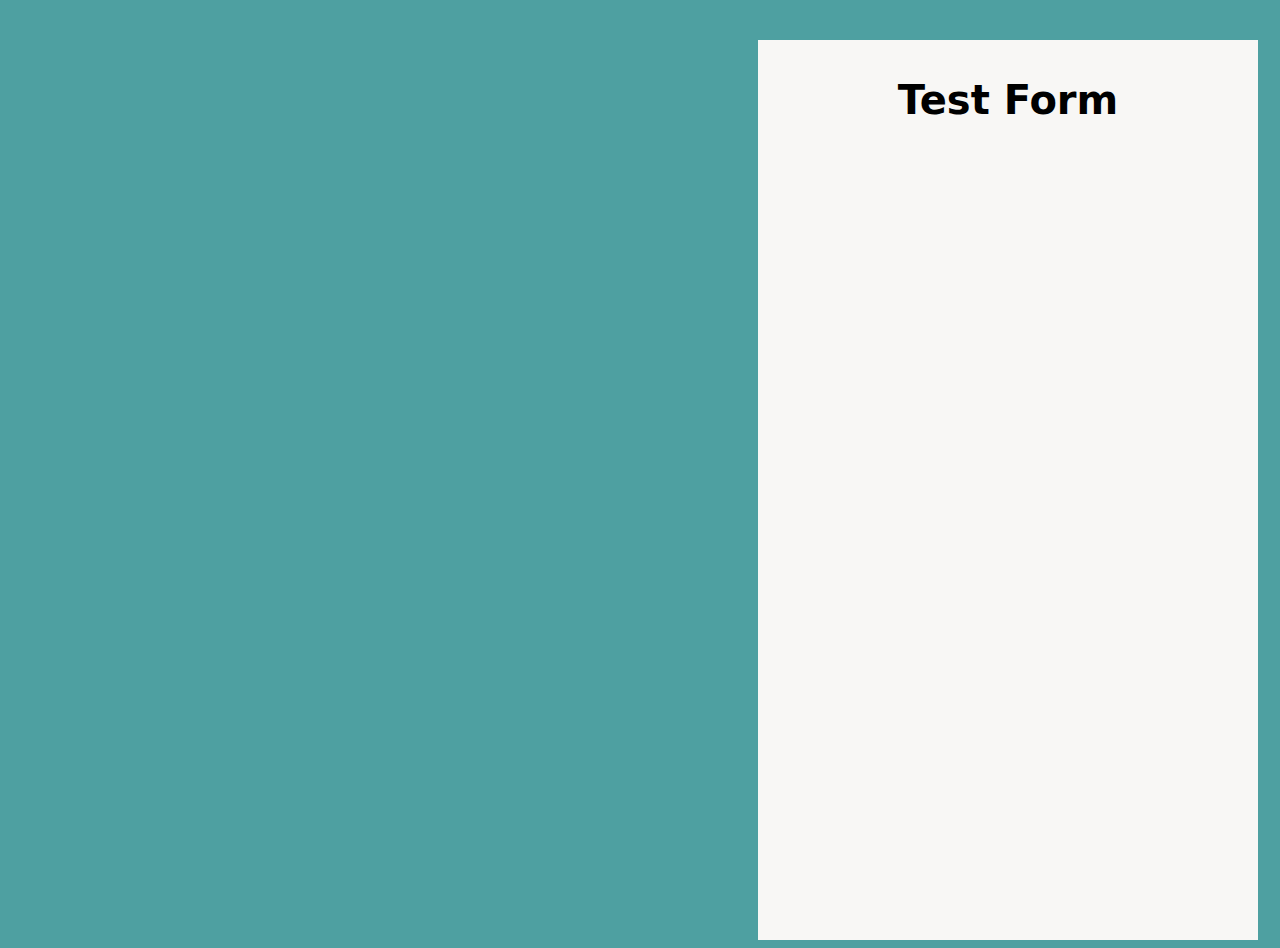
==== Homework/index.html @ 609e569e "Update index.html" ====
<!DOCTYPE html>
<html lang="en">
<head>
    <meta charset="UTF-8">
    <meta http-equiv="X-UA-Compatible" content="IE=edge">
    <meta name="viewport" content="width=device-width, initial-scale=1.0">
    <link rel="stylesheet" href="./reset.css">
    <title>Test Form</title>
    <style>
        body {
            background-color:  rgb(78, 160, 161);
            font-family: system-ui, -apple-system, BlinkMacSystemFont, 'Segoe UI', Roboto, Oxygen, Ubuntu, Cantarell, 'Open Sans', 'Helvetica Neue', sans-serif;
        }

        main {
            display: flex;
            background-color: rgb(248, 247, 245);
            margin-left: 750px;
            margin-top: 40px;
            width: 500px;
            height: 900px;
            justify-content: center;
        }

        h1{
            font-size: 40px;
            position: relative;
            top: 10px
        }
    </style>
</head>
<body>
    <main>
        <h1>Test Form</h1>
    </main>
    
</body>
</html>
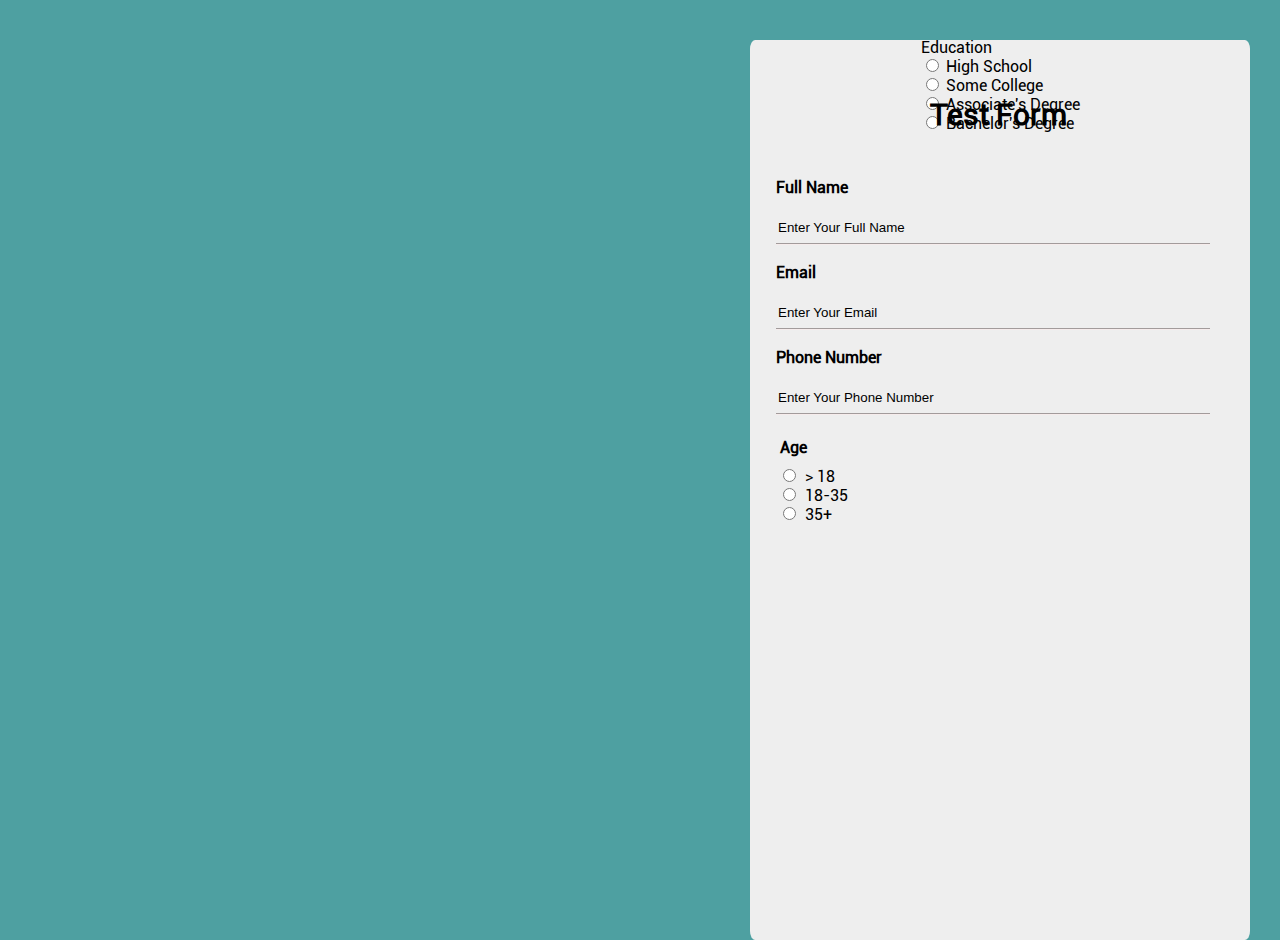
==== commit a87e7745: "Update index.html" ====
--- a/Homework/index.html
+++ b/Homework/index.html
@@ -1,38 +1,131 @@
 <!DOCTYPE html>
 <html lang="en">
-<head>
-    <meta charset="UTF-8">
-    <meta http-equiv="X-UA-Compatible" content="IE=edge">
-    <meta name="viewport" content="width=device-width, initial-scale=1.0">
-    <link rel="stylesheet" href="./reset.css">
+  <head>
+    <meta charset="UTF-8" />
+    <meta http-equiv="X-UA-Compatible" content="IE=edge" />
+    <meta name="viewport" content="width=device-width, initial-scale=1.0" />
+    <link rel="stylesheet" href="./reset.css" />
     <title>Test Form</title>
     <style>
-        body {
-            background-color:  rgb(78, 160, 161);
-            font-family: system-ui, -apple-system, BlinkMacSystemFont, 'Segoe UI', Roboto, Oxygen, Ubuntu, Cantarell, 'Open Sans', 'Helvetica Neue', sans-serif;
-        }
+      @font-face {
+        font-family: "Roboto";
+        src: url(./font/RobotoRegular-3m4L.ttf);
+      }
 
-        main {
-            display: flex;
-            background-color: rgb(248, 247, 245);
-            margin-left: 750px;
-            margin-top: 40px;
-            width: 500px;
-            height: 900px;
-            justify-content: center;
-        }
+      body {
+        background-color: rgb(78, 160, 161);
+        font-family: "Roboto";
+      }
 
-        h1{
-            font-size: 40px;
-            position: relative;
-            top: 10px
-        }
+      main {
+        position: relative;
+        display: flex;
+        background-color: #eee;
+        margin-left: 750px;
+        margin-top: 40px;
+        width: 500px;
+        height: 900px;
+        justify-content: center;
+        border: 0.5px;
+        border-radius: 1%;
+      }
+
+      h1 {
+        font-size: 30px;
+        position: absolute;
+        left: 180px;
+        top: 60px;
+        font-weight: 900;
+      }
+
+      .enter {
+        position: absolute;
+        top: 120px;
+        right: 40px;
+      }
+
+      .enter li {
+        margin: 20px 0px;
+      }
+
+      .enter h3 {
+        margin-bottom: 15px;
+        font-weight: 700;
+      }
+
+      .enter input {
+        height: 30px;
+        width: 430px;
+        border-top-style: hidden;
+        border-right-style: hidden;
+        border-left-style: hidden;
+        border-bottom-style: groove;
+        background-color: #eee;
+        border-color: rgb(246, 236, 236);
+      }
+
+      .age {
+        position: absolute;
+        top: 400px;
+        left: 30px;
+      }
+
+      .age h2 {
+        font-weight: 700;
+      }
+
+      .age input {
+        position: relative;
+        right: 2px;
+        top: 10px;
+      }
+
+      .age label {
+        position: relative;
+        top: 10px;
+      }
     </style>
-</head>
-<body>
+  </head>
+  <body>
     <main>
-        <h1>Test Form</h1>
+      <h1>Test Form</h1>
+
+      <ul class="enter">
+        <li>
+          <h3>Full Name</h3>
+          <input type="text" value="Enter Your Full Name" />
+        </li>
+        <li>
+          <h3>Email</h3>
+          <input type="text" value="Enter Your Email" />
+        </li>
+        <li>
+          <h3>Phone Number</h3>
+          <input type="text" value="Enter Your Phone Number" />
+        </li>
+      </ul>
+
+      <div class="age">
+        <h2>Age</h2>
+        <input type="radio" id="age1" name="age" value="18" />
+        <label for="age1"> > 18</label><br />
+        <input type="radio" id="age2" name="age" value="35" />
+        <label for="age2">18-35</label><br />
+        <input type="radio" id="age3" name="age" value="100" />
+        <label for="age3">35+</label>
+      </div>
+
+      <div class="education">
+        <h2>Education</h2>
+        <input type="radio" id="edu1" name="education" value="High School" />
+        <label for="edu1">High School</label><br />
+        <input type="radio" id="edu2" name="education" value="Some College" />
+        <label for="edu2">Some College</label><br />
+        <input type="radio" id="edu3" name="education" value="Associate's Degree" />
+        <label for="edu3">Associate's Degree</label><br />
+        <input type="radio" id="edu4" name="education" value="Bachelor">
+        <label for="edu4">Bachelor's Degree</label>
+      </div>
     </main>
-    
-</body>
-</html>+  </body>
+</html>
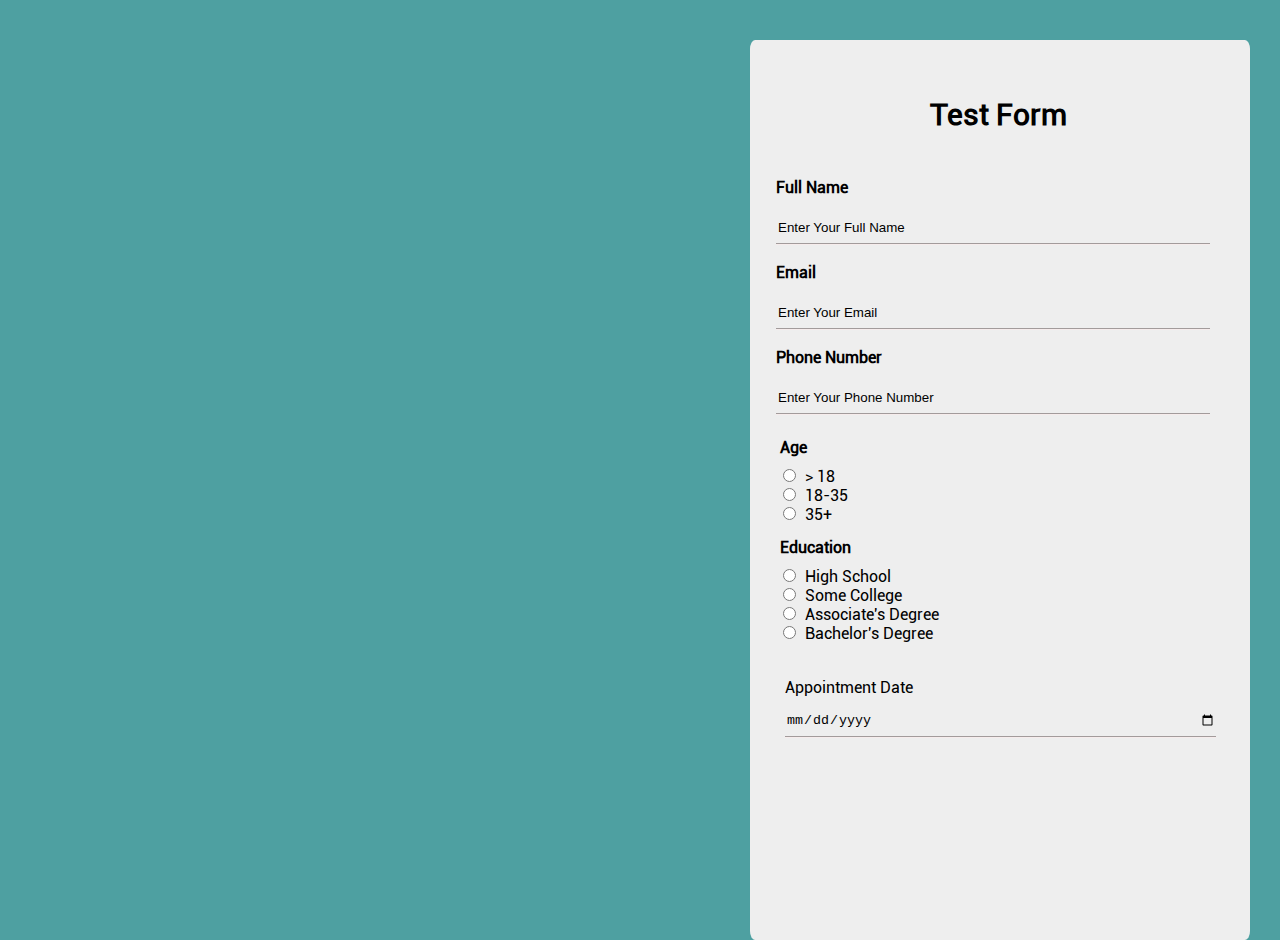
==== commit 8118d5c1: "Update index.html" ====
--- a/Homework/index.html
+++ b/Homework/index.html
@@ -84,6 +84,49 @@
         position: relative;
         top: 10px;
       }
+
+      .education {
+        position: absolute;
+        top: 500px;
+        left: 30px;
+      }
+
+      .education h2 {
+        font-weight: 700;
+      }
+
+      .education input {
+        position: relative;
+        right: 2px;
+        top: 10px;
+      }
+
+      .education label {
+        position: relative;
+        top: 10px;
+      }
+
+      .date {
+        position: absolute;
+        top: 640px;
+        left: 35px;
+      }
+
+      .date h2 {
+        font-weight: 999px;
+        padding-bottom: 10px;
+      }
+
+      .date input {
+        height: 30px;
+        width: 430px;
+        border-top-style: hidden;
+        border-right-style: hidden;
+        border-left-style: hidden;
+        border-bottom-style: groove;
+        background-color: #eee;
+        border-color: rgb(246, 236, 236);
+      }
     </style>
   </head>
   <body>
@@ -126,6 +169,11 @@
         <input type="radio" id="edu4" name="education" value="Bachelor">
         <label for="edu4">Bachelor's Degree</label>
       </div>
+
+      <div class="date">
+            <h2>Appointment Date</h2>
+            <input type="date" name="calendar" id="calendar">
+      </div>
     </main>
   </body>
 </html>
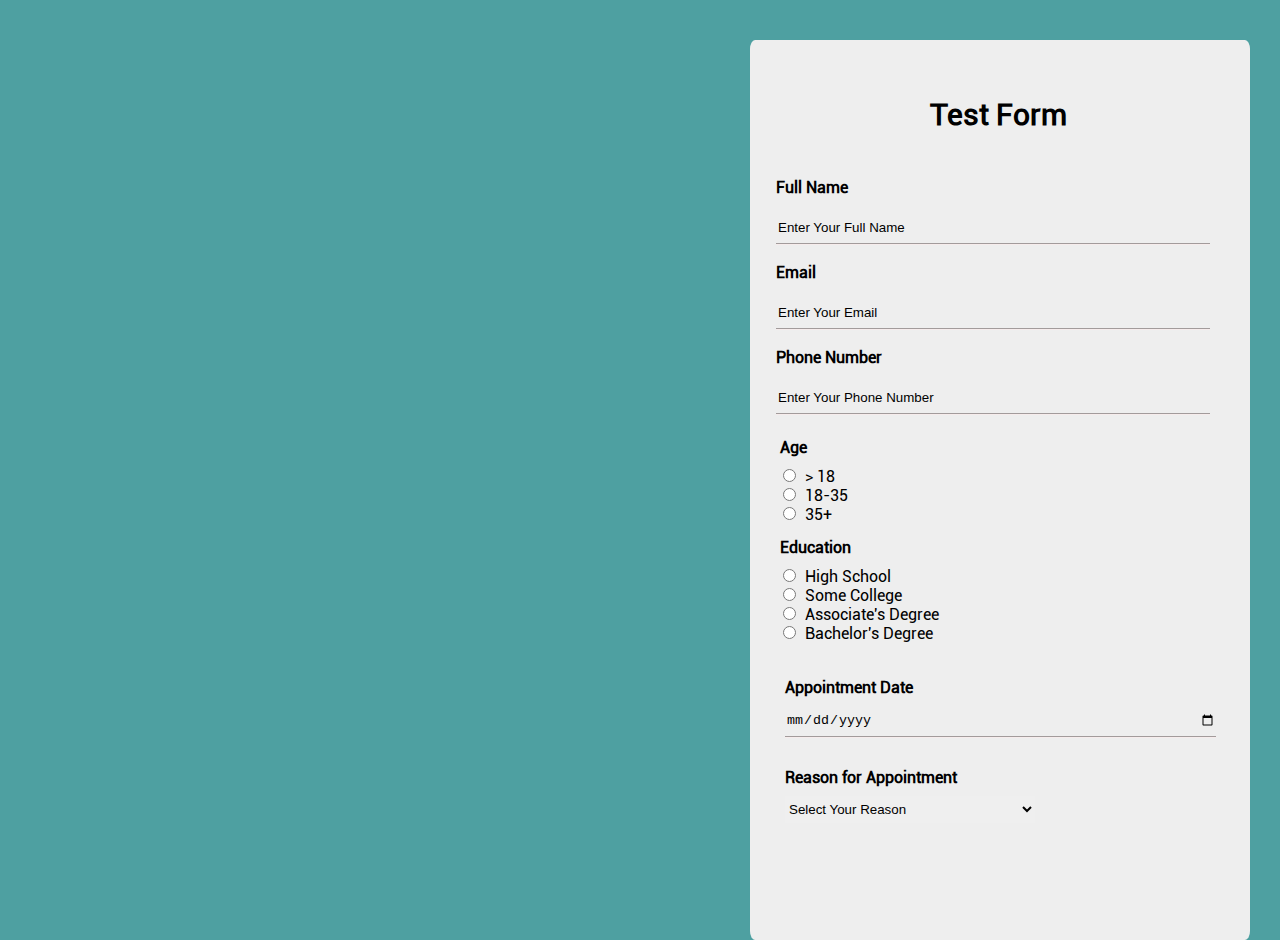
==== commit 8e689f0d: "Update index.html" ====
--- a/Homework/index.html
+++ b/Homework/index.html
@@ -38,6 +38,10 @@
         font-weight: 900;
       }
 
+      h2 {
+        font-weight: 700;
+      }
+
       .enter {
         position: absolute;
         top: 120px;
@@ -113,7 +117,6 @@
       }
 
       .date h2 {
-        font-weight: 999px;
         padding-bottom: 10px;
       }
 
@@ -126,6 +129,21 @@
         border-bottom-style: groove;
         background-color: #eee;
         border-color: rgb(246, 236, 236);
+      }
+
+      .reason {
+        position: absolute;
+        top: 730px;
+        left: 35px;
+      }
+
+      .reason select {
+        margin-top: 10px;
+        width: 250px;
+        padding: 5px 0px;
+        border: none;
+        outline: none;
+        scroll-behavior: smooth;
       }
     </style>
   </head>
@@ -164,15 +182,35 @@
         <label for="edu1">High School</label><br />
         <input type="radio" id="edu2" name="education" value="Some College" />
         <label for="edu2">Some College</label><br />
-        <input type="radio" id="edu3" name="education" value="Associate's Degree" />
+        <input
+          type="radio"
+          id="edu3"
+          name="education"
+          value="Associate's Degree"
+        />
         <label for="edu3">Associate's Degree</label><br />
-        <input type="radio" id="edu4" name="education" value="Bachelor">
+        <input type="radio" id="edu4" name="education" value="Bachelor" />
         <label for="edu4">Bachelor's Degree</label>
       </div>
 
       <div class="date">
-            <h2>Appointment Date</h2>
-            <input type="date" name="calendar" id="calendar">
+        <h2>Appointment Date</h2>
+        <input
+          type="date"
+          name="calendar"
+          id="calendar"
+          required
+          pattern="dd/mm/yyyy"
+        />
+      </div>
+
+      <div class="reason">
+        <h2>Reason for Appointment</h2>
+        <select name="reason" id="reason-menu">
+          <option value="basic">Select Your Reason</option>
+          <option value="work">Looking for Job</option>
+          <option value="bissnes">Bissnes Offer</option>
+        </select>
       </div>
     </main>
   </body>
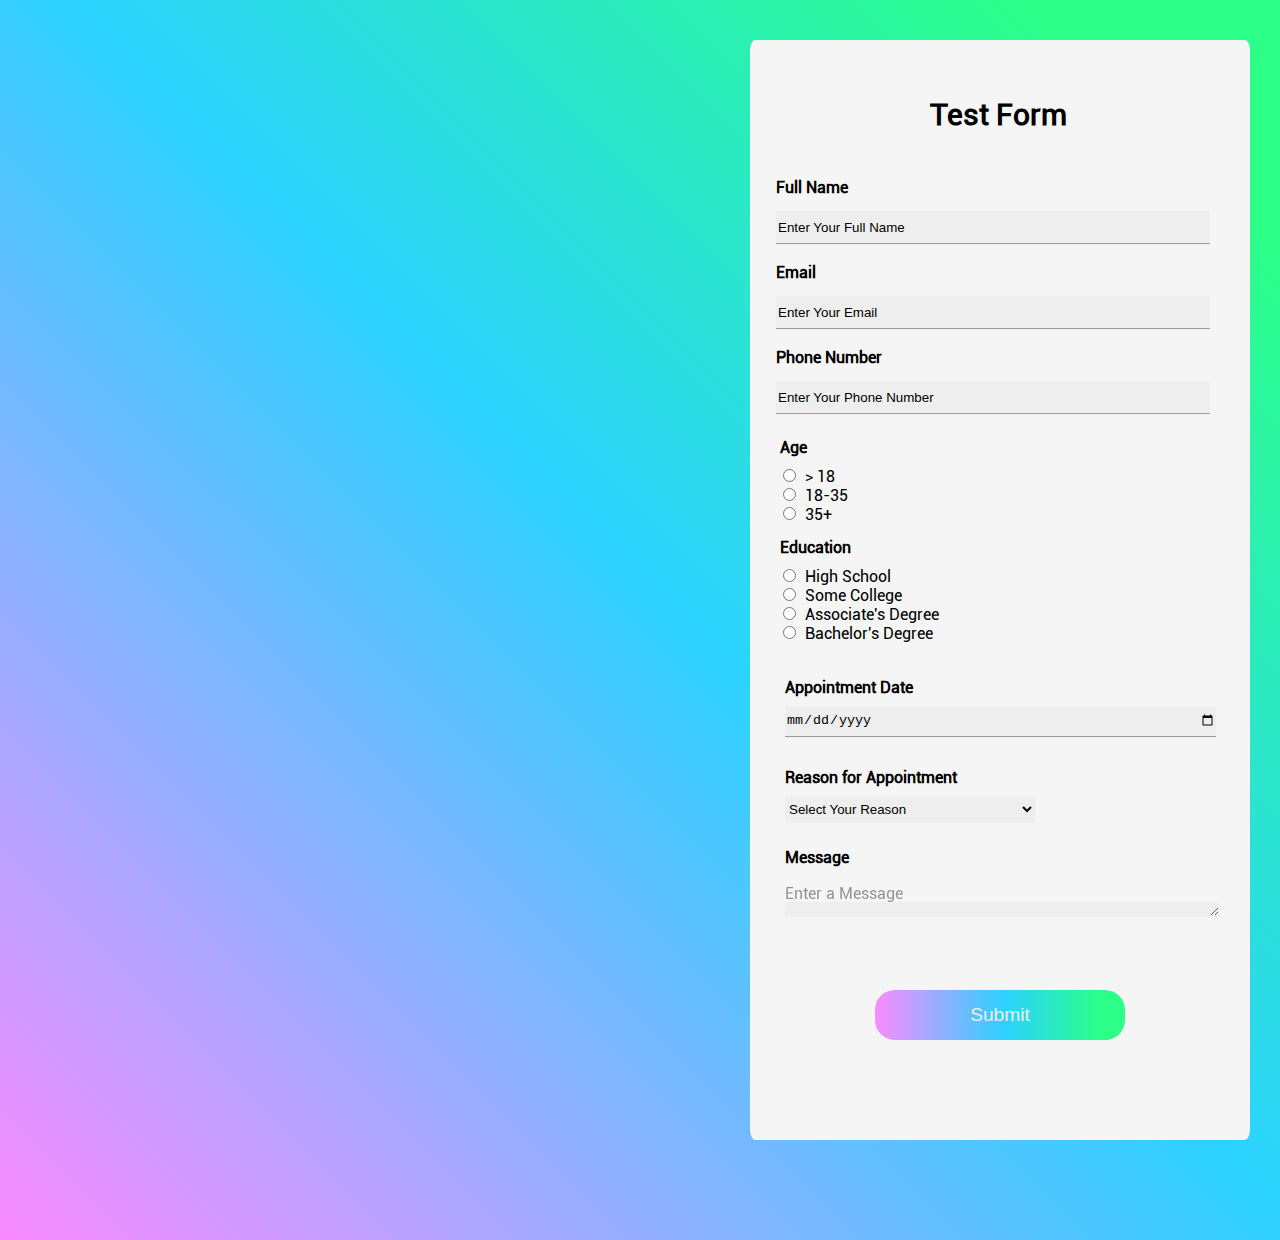
==== commit 3f263f7d: "Update index.html" ====
--- a/Homework/index.html
+++ b/Homework/index.html
@@ -13,18 +13,24 @@
       }
 
       body {
-        background-color: rgb(78, 160, 161);
+        background: linear-gradient(
+          45deg,
+          #fa8bff 0%,
+          #2bd2ff 52%,
+          #2bff88 90%
+        );
+        height: 1200px;
+      }
+
+      main {
         font-family: "Roboto";
-      }
-
-      main {
         position: relative;
         display: flex;
-        background-color: #eee;
+        background-color: whitesmoke;
         margin-left: 750px;
         margin-top: 40px;
         width: 500px;
-        height: 900px;
+        height: 1100px;
         justify-content: center;
         border: 0.5px;
         border-radius: 1%;
@@ -144,6 +150,41 @@
         border: none;
         outline: none;
         scroll-behavior: smooth;
+        background-color: #eee;
+      }
+
+      .message {
+        position: absolute;
+        top: 810px;
+        left: 35px;
+      }
+
+      .message p {
+        margin-top: 20px;
+        opacity: 40%;
+      }
+
+      .message textarea {
+        height: 10px;
+        width: 430px;
+        border-top-style: hidden;
+        border-right-style: hidden;
+        border-left-style: hidden;
+        border-bottom-style: groove;
+        background-color: #eee;
+        border-color: rgb(246, 236, 236);
+      }
+
+      .submit {
+        position: absolute;
+        top: 950px;
+        width: 250px;
+        height: 50px;
+        background: linear-gradient(90deg, #fa8bff 0%, #2bd2ff 52%, #2bff88 90%);
+        border: 2px;
+        border-radius: 20px;
+        color: #eee;
+        font-size: larger;
       }
     </style>
   </head>
@@ -212,6 +253,20 @@
           <option value="bissnes">Bissnes Offer</option>
         </select>
       </div>
+
+      <div class="message">
+        <h2>Message</h2>
+        <p>Enter a Message</p>
+        <textarea
+          name=""
+          id=""
+          cols="30"
+          rows="1"
+          value="Enter a Message"
+        ></textarea>
+      </div>
+
+      <button class="submit">Submit</button>
     </main>
   </body>
 </html>
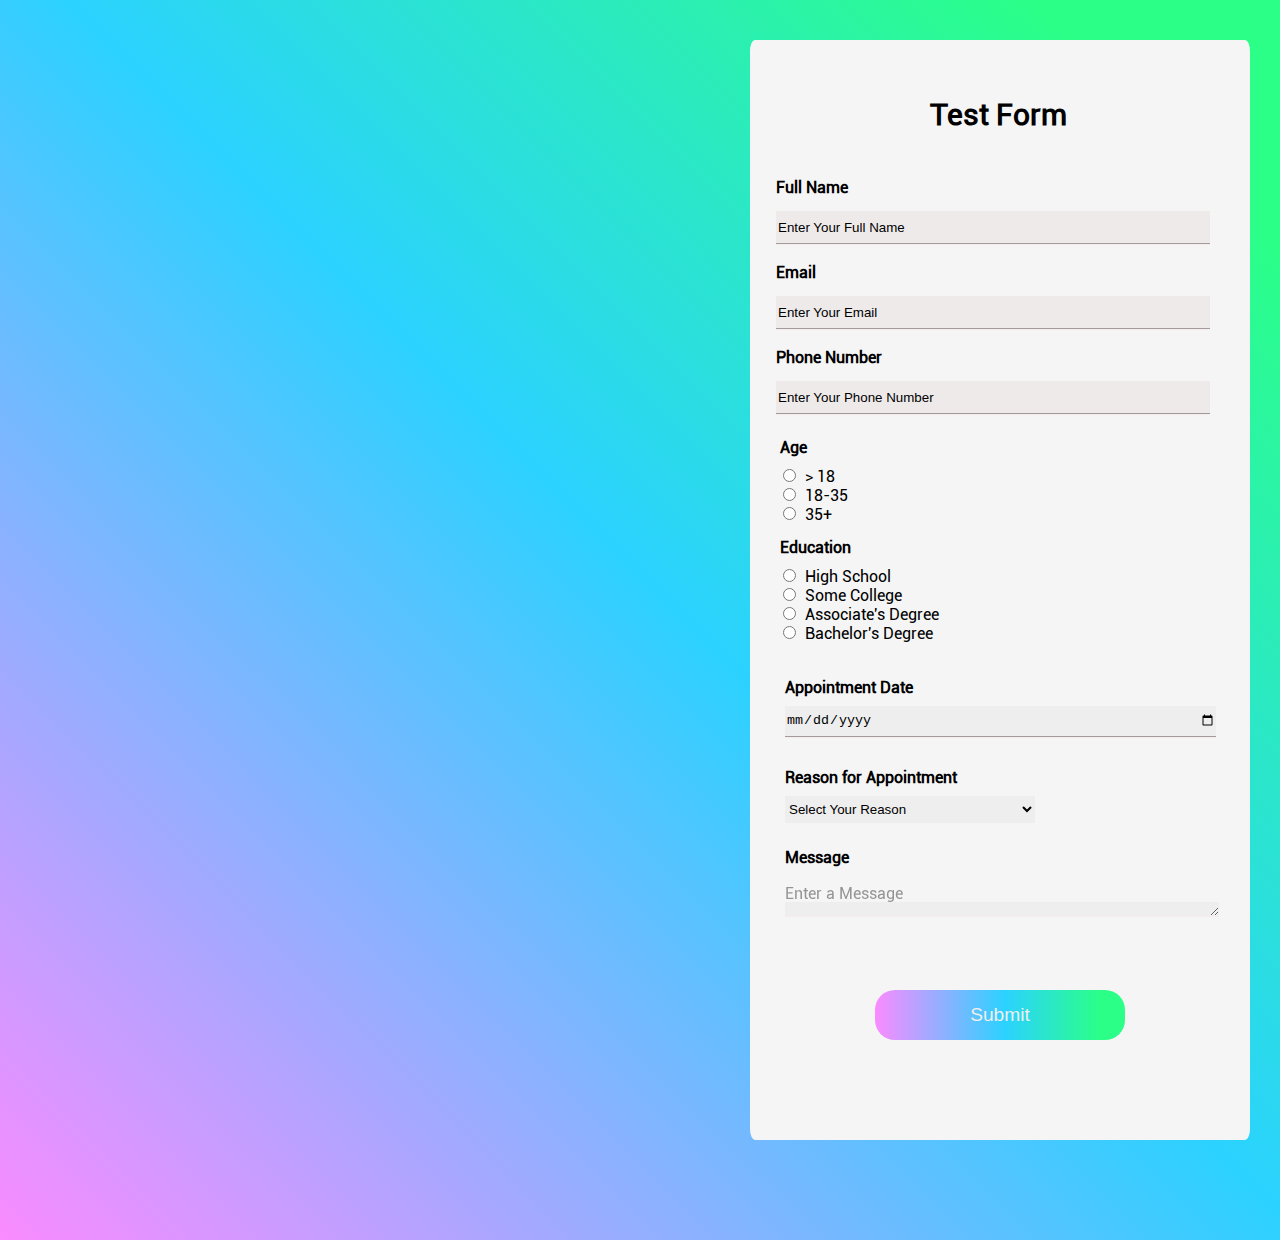
==== commit 0db4ce6a: "Update index.html" ====
--- a/Homework/index.html
+++ b/Homework/index.html
@@ -70,7 +70,7 @@
         border-right-style: hidden;
         border-left-style: hidden;
         border-bottom-style: groove;
-        background-color: #eee;
+        background-color: #eeeaea;
         border-color: rgb(246, 236, 236);
       }
 
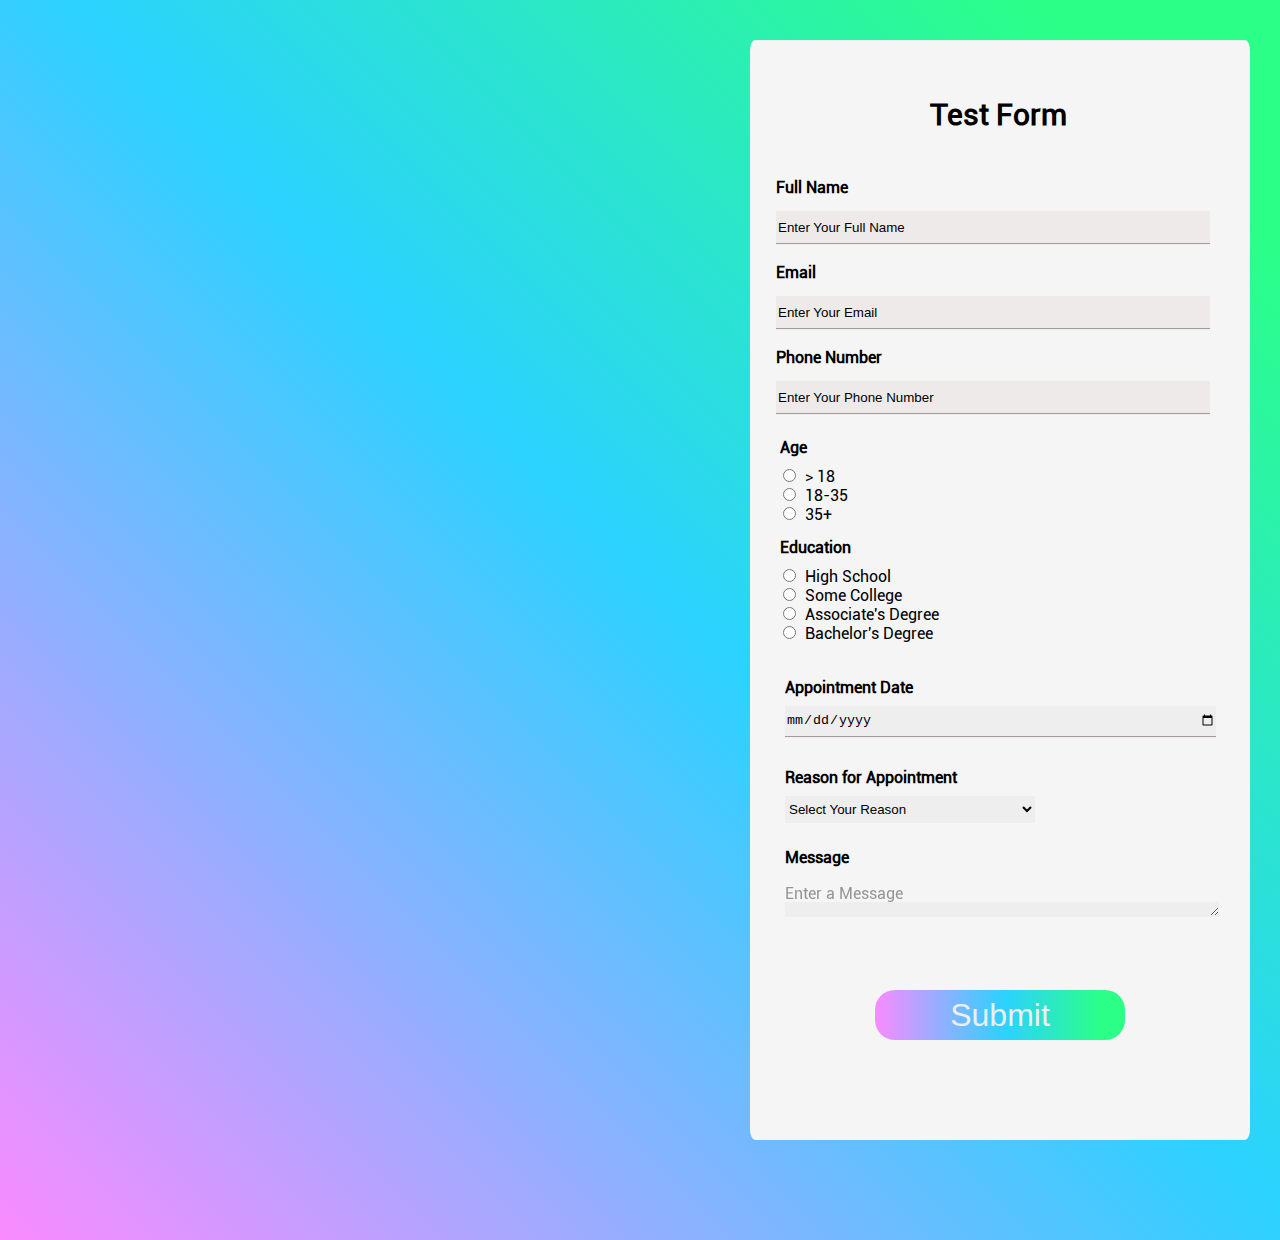
==== commit 9e291902: "Update index.html" ====
--- a/Homework/index.html
+++ b/Homework/index.html
@@ -184,7 +184,7 @@
         border: 2px;
         border-radius: 20px;
         color: #eee;
-        font-size: larger;
+        font-size: xx-large;
       }
     </style>
   </head>
